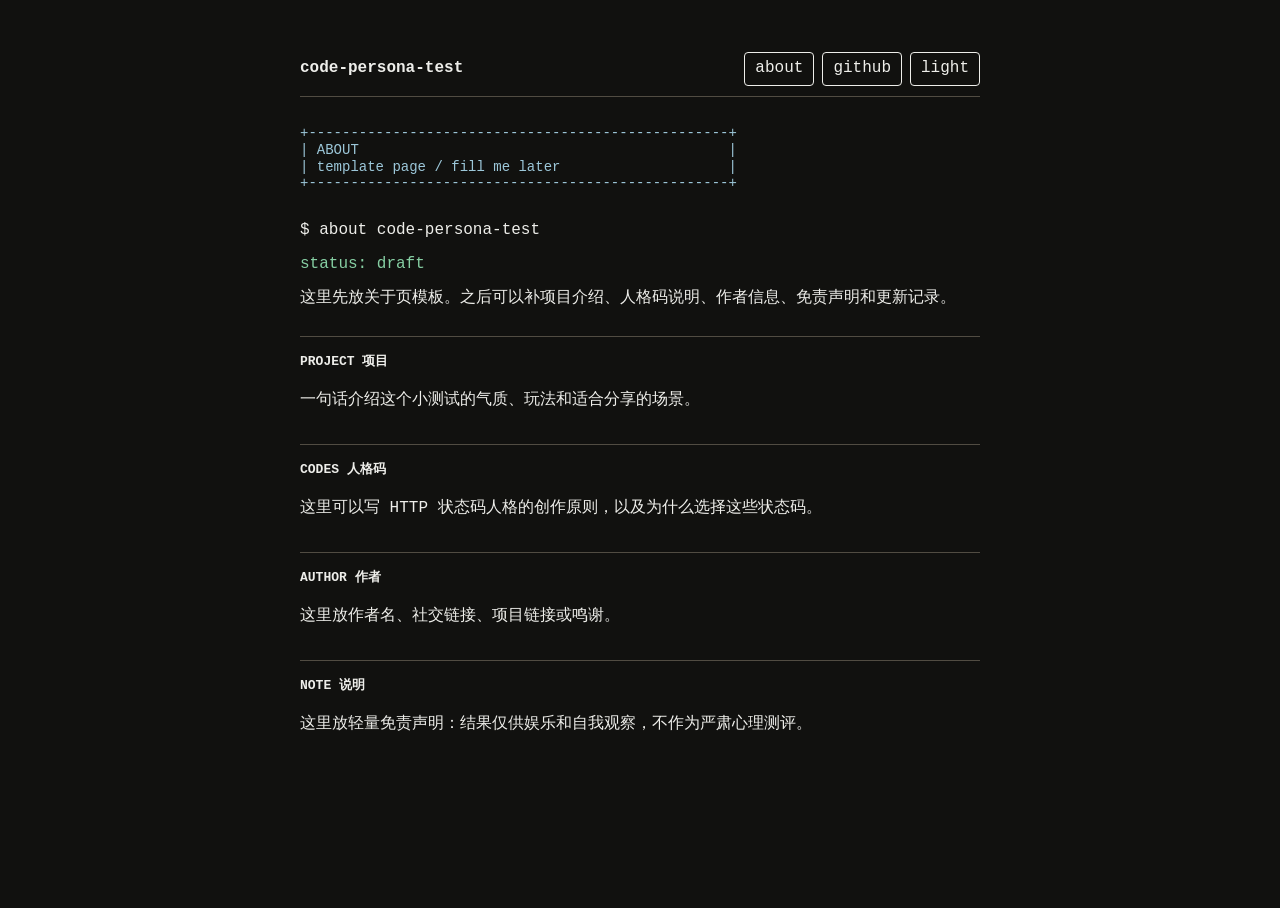
==== about.html @ 1f376a44 "基本完成ui设计优化" ====
<!doctype html>
<html lang="zh-CN" data-theme="dark">
  <head>
    <meta charset="utf-8" />
    <meta name="viewport" content="width=device-width, initial-scale=1" />
    <title>About - Code Persona Test</title>
    <meta
      name="description"
      content="Code Persona Test 的关于页面模板。"
    />
    <link rel="stylesheet" href="./styles.css" />
  </head>
  <body>
    <main class="shell">
      <header class="site-head">
        <a class="brand" href="./" aria-label="Code Persona Test home">code-persona-test</a>
        <nav class="site-nav" aria-label="Site navigation">
          <a class="nav-link" href="./about.html">about</a>
          <a class="nav-link" href="https://github.com/your-name/code-persona-test" target="_blank" rel="noreferrer">github</a>
          <button class="theme-toggle" type="button" data-action="theme">light</button>
        </nav>
      </header>

      <section class="terminal">
        <pre class="ascii" aria-hidden="true">
+--------------------------------------------------+
| ABOUT                                            |
| template page / fill me later                    |
+--------------------------------------------------+</pre
        >

        <article class="block">
          <p class="line">$ about code-persona-test</p>
          <p class="line ok">status: draft</p>
          <p class="line">这里先放关于页模板。之后可以补项目介绍、人格码说明、作者信息、免责声明和更新记录。</p>
        </article>

        <article class="result-grid">
          <section class="result-section">
            <h2>PROJECT 项目</h2>
            <p>一句话介绍这个小测试的气质、玩法和适合分享的场景。</p>
          </section>

          <section class="result-section">
            <h2>CODES 人格码</h2>
            <p>这里可以写 HTTP 状态码人格的创作原则，以及为什么选择这些状态码。</p>
          </section>

          <section class="result-section">
            <h2>AUTHOR 作者</h2>
            <p>这里放作者名、社交链接、项目链接或鸣谢。</p>
          </section>

          <section class="result-section">
            <h2>NOTE 说明</h2>
            <p>这里放轻量免责声明：结果仅供娱乐和自我观察，不作为严肃心理测评。</p>
          </section>
        </article>
      </section>
    </main>

    <script>
      (function () {
        function applyTheme(theme) {
          document.documentElement.setAttribute("data-theme", theme);
          var button = document.querySelector('[data-action="theme"]');
          if (button) button.textContent = theme === "dark" ? "light" : "dark";
          try {
            localStorage.setItem("code-persona-theme", theme);
          } catch (error) {
            return;
          }
        }

        try {
          applyTheme(localStorage.getItem("code-persona-theme") || "dark");
        } catch (error) {
          applyTheme("dark");
        }

        document.addEventListener("click", function (event) {
          var button = event.target.closest('[data-action="theme"]');
          if (!button) return;
          var current = document.documentElement.getAttribute("data-theme") || "dark";
          applyTheme(current === "dark" ? "light" : "dark");
        });
      })();
    </script>
  </body>
</html>
---- styles.css ----
:root {
  color-scheme: light;
  --bg: #fdfcf7;
  --ink: #151515;
  --muted: #69665f;
  --line: #c9c3b4;
  --accent: #2f6f4e;
  --accent-2: #225c7a;
  --soft: #f5f1e8;
  --warn: #8b3d22;
  --shadow: rgba(35, 31, 24, 0.08);
  --mono: ui-monospace, SFMono-Regular, Menlo, Monaco, Consolas, "Liberation Mono",
    "Courier New", monospace;
  --receipt: "Courier New", "Lucida Console", "Roboto Mono", monospace;
}

:root[data-theme="dark"] {
  color-scheme: dark;
  --bg: #11110f;
  --ink: #eeeeea;
  --muted: #aaa496;
  --line: #514c42;
  --accent: #86cfa3;
  --accent-2: #9cc7d9;
  --soft: #1a1915;
  --warn: #f0a37f;
  --shadow: rgba(0, 0, 0, 0.35);
}

* {
  box-sizing: border-box;
}

html {
  min-height: 100%;
  background: var(--bg);
}

body {
  min-height: 100vh;
  margin: 0;
  padding: 32px 18px 132px;
  background: var(--bg);
  color: var(--ink);
  font-family: var(--mono);
  font-size: 16px;
  line-height: 1.62;
  letter-spacing: 0;
}

button,
input {
  font: inherit;
}

.shell {
  width: min(100%, 680px);
  margin: 0 auto;
}

.site-head {
  display: flex;
  align-items: center;
  justify-content: space-between;
  gap: 16px;
  margin-bottom: 28px;
  padding-bottom: 10px;
  border-bottom: 1px solid var(--line);
}

.site-nav {
  display: flex;
  flex-wrap: wrap;
  justify-content: flex-end;
  gap: 8px;
}

.brand {
  color: var(--ink);
  text-decoration: none;
  font-weight: 700;
}

.brand:hover {
  color: var(--accent);
  text-decoration: underline;
  text-underline-offset: 3px;
}

.nav-link,
.theme-toggle {
  min-height: 32px;
  padding: 3px 10px;
  border: 1px solid var(--ink);
  border-radius: 4px;
  background: transparent;
  color: var(--ink);
  cursor: pointer;
  text-decoration: none;
  text-transform: lowercase;
}

.nav-link:hover,
.nav-link:focus-visible,
.theme-toggle:hover,
.theme-toggle:focus-visible {
  background: var(--ink);
  color: var(--bg);
  outline: none;
}

.terminal {
  width: 100%;
}

.ascii {
  overflow: auto;
  margin: 0 0 26px;
  color: var(--accent-2);
  font-size: clamp(11px, 2.7vw, 14px);
  line-height: 1.2;
  white-space: pre;
}

.screen {
  min-height: 420px;
}

.block {
  margin: 0 0 24px;
}

.line {
  margin: 0 0 8px;
}

.muted {
  color: var(--muted);
}

.ok {
  color: var(--accent);
}

.warn {
  color: var(--warn);
}

.prompt {
  margin: 22px 0 14px;
  font-weight: 700;
}

.question {
  margin: 10px 0 18px;
}

.quiz-meta {
  display: grid;
  gap: 2px;
  margin: 0 0 18px;
  color: var(--muted);
  font-size: 14px;
  line-height: 1.5;
}

.quiz-meta p {
  margin: 0;
}

.meta-label {
  font-weight: 700;
}

.meta-name {
  color: var(--accent-2);
}

.meta-status {
  color: var(--accent-2);
}

.meta-question {
  color: var(--accent-2);
}

.progress-bar {
  color: var(--accent-2);
  font-size: 13px;
  line-height: 1;
  white-space: pre;
}

.spinner::before {
  display: inline-block;
  width: 1.25ch;
  color: var(--accent-2);
  content: "⠋";
  animation: spinner-cycle 0.78s steps(10, end) infinite;
}

.options {
  display: grid;
  gap: 10px;
  margin: 18px 0 22px;
}

.option {
  display: grid;
  grid-template-columns: 34px minmax(0, 1fr);
  gap: 10px;
  align-items: start;
  width: 100%;
  padding: 9px 0;
  border: 0;
  border-bottom: 1px dotted var(--line);
  background: transparent;
  color: var(--ink);
  cursor: pointer;
  font: inherit;
  line-height: inherit;
  text-align: left;
}

.option:hover,
.option:focus-visible {
  color: var(--accent);
  outline: none;
}

.option.is-picked {
  color: var(--accent);
}

.option.is-uncertain {
  color: var(--muted);
}

.option.is-uncertain.is-picked {
  color: var(--accent-2);
}

.letter {
  color: var(--accent-2);
  font-weight: 700;
}

.option-text {
  min-width: 0;
}

[data-stream-text].is-streaming::after {
  display: inline-block;
  width: 0.58em;
  height: 1em;
  margin-left: 2px;
  vertical-align: -0.14em;
  background: var(--ink);
  content: "";
  animation: cursor-blink 0.82s linear infinite;
}

.cursor {
  display: inline-block;
  width: 0.62em;
  height: 1.08em;
  margin-left: 2px;
  vertical-align: -0.16em;
  background: var(--ink);
  will-change: opacity;
  animation: cursor-blink 1.16s linear infinite;
}

@keyframes cursor-blink {
  0%,
  46% {
    opacity: 1;
  }

  47%,
  100% {
    opacity: 0;
  }
}

@keyframes spinner-cycle {
  0% {
    content: "⠋";
  }
  10% {
    content: "⠙";
  }
  20% {
    content: "⠹";
  }
  30% {
    content: "⠸";
  }
  40% {
    content: "⠼";
  }
  50% {
    content: "⠴";
  }
  60% {
    content: "⠦";
  }
  70% {
    content: "⠧";
  }
  80% {
    content: "⠇";
  }
  90%,
  100% {
    content: "⠏";
  }
}

.input-line {
  margin: 20px 0 8px;
}

.input-marker {
  color: var(--accent-2);
  font-weight: 700;
}

.name-line {
  display: grid;
  grid-template-columns: auto minmax(0, 1fr);
  gap: 8px;
  align-items: center;
  margin: 10px 0 8px;
  padding: 8px 10px;
  border: 1px solid var(--line);
  border-radius: 0;
  background: var(--soft);
}

.name-input {
  width: 100%;
  min-width: 0;
  padding: 0;
  border: 0;
  border-radius: 0;
  background: transparent;
  color: var(--ink);
  outline: none;
}

.name-input:focus {
  outline: none;
}

.name-line:focus-within {
  border-color: var(--accent-2);
}

.hint {
  margin: 0;
  color: var(--muted);
  font-size: 14px;
}

.last-receipt {
  margin: 18px 0 0;
  padding: 12px 0 0;
  border-top: 1px dotted var(--line);
}

.mini-actions {
  display: flex;
  flex-wrap: wrap;
  gap: 8px;
  margin-top: 10px;
}

.line-button {
  min-height: 30px;
  padding: 2px 8px;
  border: 1px solid var(--line);
  border-radius: 4px;
  background: transparent;
  color: var(--ink);
  cursor: pointer;
  font-size: 13px;
  text-transform: lowercase;
}

.line-button:hover,
.line-button:focus-visible {
  border-color: var(--ink);
  background: var(--ink);
  color: var(--bg);
  outline: none;
}

.result-title {
  margin: 0 0 14px;
  font-size: 22px;
  line-height: 1.25;
  text-align: center;
}

.result-subtitle {
  margin: 0 0 24px;
  color: var(--muted);
}

.result-grid {
  display: grid;
  gap: 14px;
  margin: 16px 0 22px;
}

.result-section {
  padding-top: 14px;
  border-top: 1px solid var(--line);
}

.result-section h2 {
  margin: 0 0 8px;
  font-size: 13px;
  letter-spacing: 0;
  text-transform: uppercase;
}

.printer-block {
  min-height: 300px;
}

.printer-art {
  overflow-x: auto;
  margin: 24px 0 20px;
  color: var(--accent-2);
  font-size: 14px;
  line-height: 1.2;
  white-space: pre;
}

.printer-dots::after {
  display: inline-block;
  width: 3ch;
  overflow: hidden;
  vertical-align: bottom;
  content: "...";
  animation: dot-cycle 1s steps(4, end) infinite;
}

@keyframes dot-cycle {
  0% {
    width: 0;
  }

  100% {
    width: 3ch;
  }
}

.receipt-paper {
  position: relative;
  width: min(100%, 540px);
  margin: 0 auto;
  padding: 18px 18px 20px;
  border: 1px solid var(--line);
  background: color-mix(in srgb, var(--bg) 86%, white);
  box-shadow: 0 8px 28px var(--shadow);
  font-family: var(--receipt);
  font-variant-numeric: tabular-nums;
  line-height: 1.45;
}

:root[data-theme="dark"] .receipt-paper {
  background: color-mix(in srgb, var(--bg) 90%, white 4%);
}

.receipt-paper::before,
.receipt-paper::after {
  display: block;
  width: 100%;
  overflow: hidden;
  color: var(--line);
  font-size: 12px;
  line-height: 1;
  white-space: nowrap;
  content: "^^^^^^^^^^^^^^^^^^^^^^^^^^^^^^^^^^^^^^^^^^^^^^^^^^^^^^^^^^^^^^^^^^^^^^^^^^^^^^^^^^^^^^^^^^^^^^^^^^^^^^^^^^^^^^^^^^^^^^^^";
}

.receipt-paper::before {
  margin: -8px 0 12px;
}

.receipt-paper::after {
  margin: 16px 0 -10px;
  transform: rotate(180deg);
}

.receipt-kicker {
  margin: 0 0 12px;
  color: var(--muted);
  font-size: 12px;
  text-align: center;
}

.receipt-code {
  overflow-x: auto;
  margin: 0 auto 10px;
  color: var(--ink);
  font-size: clamp(16px, 4.8vw, 25px);
  font-weight: 700;
  line-height: 1.08;
  text-align: center;
  white-space: pre;
}

.receipt-face {
  overflow-x: auto;
  margin: 0 0 10px;
  color: var(--accent-2);
  font-size: clamp(15px, 4.4vw, 22px);
  line-height: 1.1;
  text-align: center;
  white-space: pre;
}

.receipt-stamp {
  width: max-content;
  max-width: 100%;
  margin: 0 auto 14px;
  padding: 3px 8px;
  border: 1px solid var(--accent);
  color: var(--accent);
  font-size: 11px;
  text-align: center;
  transform: rotate(-1deg);
}

.receipt-facts {
  display: grid;
  gap: 3px;
  margin: 0 0 18px;
  padding: 12px 0;
  border-top: 1px dashed var(--line);
  border-bottom: 1px dashed var(--line);
}

.receipt-facts div {
  display: grid;
  grid-template-columns: minmax(0, 1fr) auto;
  gap: 14px;
  align-items: baseline;
}

.receipt-facts dt,
.receipt-facts dd {
  margin: 0;
}

.receipt-facts dt {
  color: var(--muted);
  font-size: 12px;
  overflow-wrap: anywhere;
}

.receipt-facts dd {
  color: var(--ink);
  font-size: 13px;
  text-align: right;
  overflow-wrap: anywhere;
}

.visualizer {
  overflow-x: auto;
  margin: 8px 0 0;
  padding: 10px 0;
  border-top: 1px dashed var(--line);
  border-bottom: 1px dashed var(--line);
  background: transparent;
  color: var(--ink);
  font-size: 12px;
  line-height: 1.5;
  white-space: pre;
}

.receipt-tags {
  display: flex;
  flex-wrap: wrap;
  gap: 8px;
  margin-top: 10px;
}

.receipt-tags span {
  padding: 2px 7px;
  border: 1px solid var(--line);
  color: var(--accent-2);
  font-size: 12px;
}

.receipt-footer {
  margin: 12px 0 0;
  color: var(--muted);
  font-size: 12px;
  text-align: center;
}

.actions {
  display: grid;
  grid-template-columns: repeat(auto-fit, minmax(92px, 1fr));
  gap: 10px;
  margin-top: 22px;
}

.text-button {
  min-height: 42px;
  padding: 7px 12px;
  border: 1px solid var(--ink);
  border-radius: 4px;
  background: transparent;
  color: var(--ink);
  cursor: pointer;
  text-align: center;
}

.text-button:hover,
.text-button:focus-visible {
  background: var(--ink);
  color: var(--bg);
  outline: none;
}

.image-save-modal {
  position: fixed;
  inset: 0;
  z-index: 20;
  display: grid;
  place-items: center;
  padding: 18px;
  background: color-mix(in srgb, var(--bg) 72%, transparent);
}

.image-save-panel {
  width: min(100%, 420px);
  max-height: calc(100vh - 36px);
  overflow: auto;
  padding: 14px;
  border: 1px solid var(--line);
  border-radius: 8px;
  background: var(--bg);
  box-shadow: 0 16px 50px var(--shadow);
}

.image-save-panel img {
  display: block;
  width: 100%;
  height: auto;
  margin: 0 0 12px;
  border: 1px solid var(--line);
}

.image-save-panel .text-button {
  width: 100%;
  margin-top: 12px;
}

.keypad {
  position: fixed;
  left: 50%;
  bottom: 16px;
  z-index: 10;
  display: grid;
  width: min(calc(100% - 28px), 680px);
  grid-template-columns: repeat(3, 1fr);
  gap: 8px;
  padding: 10px;
  border: 1px solid var(--line);
  border-radius: 8px;
  background: color-mix(in srgb, var(--bg) 92%, white);
  box-shadow: 0 10px 32px var(--shadow);
  transform: translateX(-50%);
}

.keypad button {
  min-width: 0;
  min-height: 46px;
  border: 1px solid var(--ink);
  border-radius: 4px;
  background: var(--bg);
  color: var(--ink);
  cursor: pointer;
  text-transform: lowercase;
}

.keypad button[data-key="enter"] {
  color: var(--bg);
  background: var(--ink);
}

.keypad button.is-active {
  border-color: var(--accent);
  color: var(--bg);
  background: var(--accent);
}

.keypad button.is-muted {
  opacity: 0.55;
}

.keypad button:hover,
.keypad button:focus-visible {
  border-color: var(--accent);
  color: var(--accent);
  outline: none;
}

.keypad button[data-key="enter"]:hover,
.keypad button[data-key="enter"]:focus-visible {
  color: var(--bg);
  background: var(--accent);
}

.keypad.is-hidden {
  display: none;
}

@media (min-width: 760px) {
  body {
    padding-top: 52px;
  }

  .keypad {
    position: static;
    margin: 12px auto 0;
    transform: none;
    box-shadow: none;
    background: transparent;
  }
}

@media (max-width: 520px) {
  body {
    padding: 22px 14px 132px;
    font-size: 15px;
  }

  .site-head {
    align-items: flex-start;
  }

  .screen {
    min-height: 360px;
  }

  .option {
    grid-template-columns: 28px minmax(0, 1fr);
  }

  .keypad {
    bottom: 10px;
    gap: 7px;
    padding: 8px;
  }

  .keypad button {
    min-height: 44px;
  }

  .actions {
    grid-template-columns: 1fr;
  }
}

@media (prefers-reduced-motion: reduce) {
  .cursor,
  .spinner::before,
  [data-stream-text].is-streaming::after,
  .printer-dots::after {
    animation: none;
  }
}

@media print {
  :root {
    --bg: #ffffff;
    --ink: #000000;
    --muted: #444444;
    --line: #000000;
    --accent: #000000;
    --accent-2: #000000;
    --shadow: transparent;
  }

  body {
    padding: 0;
    background: #ffffff;
  }

  .site-head,
  .ascii,
  .keypad,
  .actions,
  .image-save-modal,
  .hint {
    display: none;
  }

  .shell {
    width: 100%;
    margin: 0;
  }

  .screen {
    min-height: 0;
  }

  .receipt-paper {
    width: 72mm;
    margin: 0 auto;
    border: 0;
    box-shadow: none;
  }
}
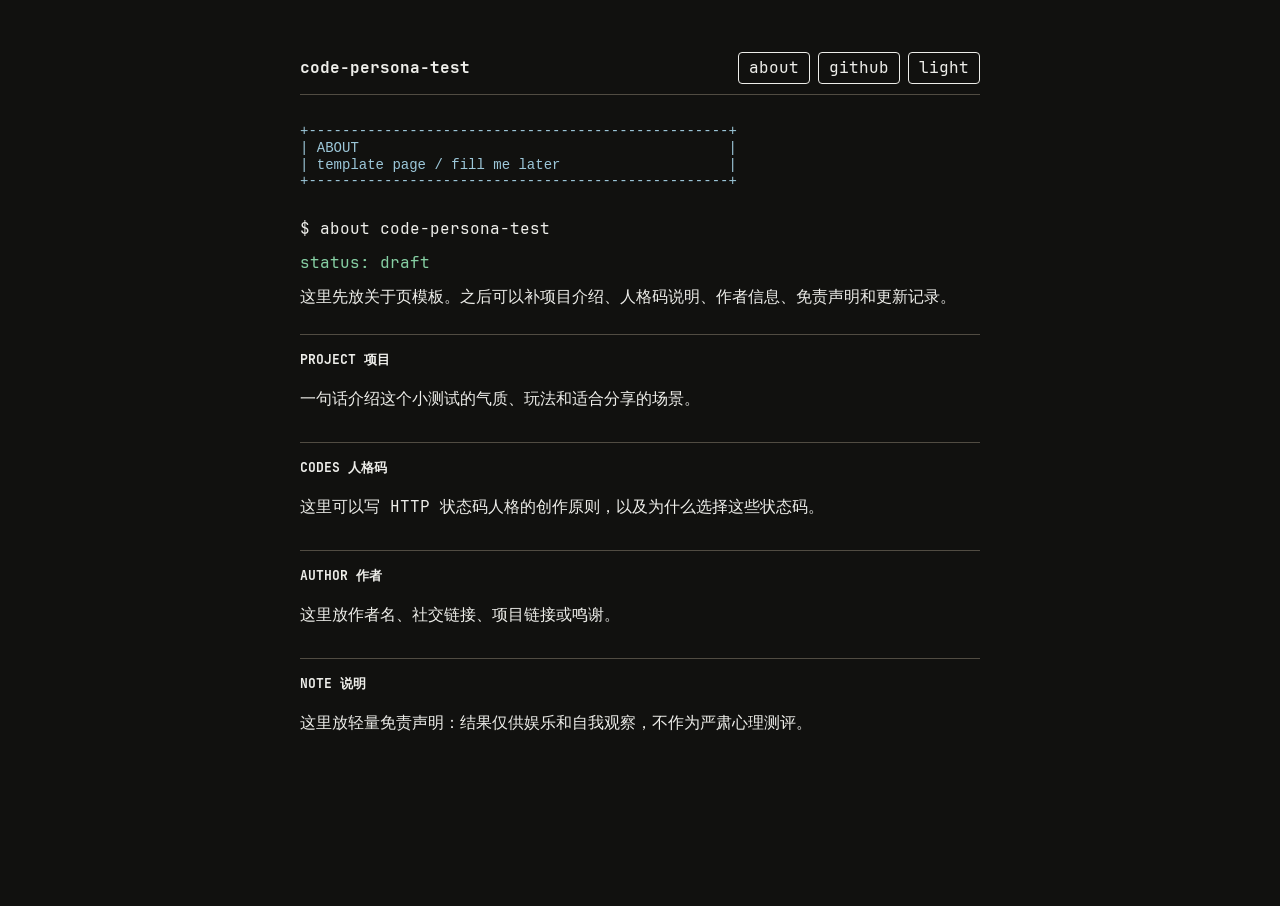
==== commit e4c2802f: "移动端优化" ====
--- a/about.html
+++ b/about.html
@@ -2,7 +2,10 @@
 <html lang="zh-CN" data-theme="dark">
   <head>
     <meta charset="utf-8" />
-    <meta name="viewport" content="width=device-width, initial-scale=1" />
+    <meta
+      name="viewport"
+      content="width=device-width, initial-scale=1, maximum-scale=1, user-scalable=no, viewport-fit=cover"
+    />
     <title>About - Code Persona Test</title>
     <meta
       name="description"
@@ -16,7 +19,7 @@
         <a class="brand" href="./" aria-label="Code Persona Test home">code-persona-test</a>
         <nav class="site-nav" aria-label="Site navigation">
           <a class="nav-link" href="./about.html">about</a>
-          <a class="nav-link" href="https://github.com/your-name/code-persona-test" target="_blank" rel="noreferrer">github</a>
+          <a class="nav-link" href="https://github.com/Muggle-akko/code-persona-test" target="_blank" rel="noreferrer">github</a>
           <button class="theme-toggle" type="button" data-action="theme">light</button>
         </nav>
       </header>
--- a/styles.css
+++ b/styles.css
@@ -1,3 +1,27 @@
+@font-face {
+  font-family: "Code Persona Mono";
+  font-style: normal;
+  font-weight: 400;
+  font-display: swap;
+  src: url("./assets/fonts/JetBrainsMono-Regular.woff2") format("woff2");
+}
+
+@font-face {
+  font-family: "Code Persona Mono";
+  font-style: normal;
+  font-weight: 700;
+  font-display: swap;
+  src: url("./assets/fonts/JetBrainsMono-Bold.woff2") format("woff2");
+}
+
+@font-face {
+  font-family: "Code Persona SC";
+  font-style: normal;
+  font-weight: 400;
+  font-display: swap;
+  src: url("./assets/fonts/NotoSansSC-Regular.otf") format("opentype");
+}
+
 :root {
   color-scheme: light;
   --bg: #fdfcf7;
@@ -9,9 +33,10 @@
   --soft: #f5f1e8;
   --warn: #8b3d22;
   --shadow: rgba(35, 31, 24, 0.08);
-  --mono: ui-monospace, SFMono-Regular, Menlo, Monaco, Consolas, "Liberation Mono",
-    "Courier New", monospace;
-  --receipt: "Courier New", "Lucida Console", "Roboto Mono", monospace;
+  --mono: "Code Persona Mono", "Code Persona SC", ui-monospace, SFMono-Regular,
+    Menlo, Monaco, Consolas, "Liberation Mono", "Courier New", monospace;
+  --receipt: "Code Persona Mono", "Code Persona SC", "Courier New", "Lucida Console",
+    monospace;
 }
 
 :root[data-theme="dark"] {
@@ -33,13 +58,19 @@
 
 html {
   min-height: 100%;
+  max-width: 100%;
   background: var(--bg);
+  -webkit-text-size-adjust: 100%;
+  text-size-adjust: 100%;
 }
 
 body {
+  width: 100%;
+  max-width: 100%;
   min-height: 100vh;
   margin: 0;
   padding: 32px 18px 132px;
+  overscroll-behavior-x: none;
   background: var(--bg);
   color: var(--ink);
   font-family: var(--mono);
@@ -53,8 +84,15 @@
   font: inherit;
 }
 
+a,
+button,
+input {
+  touch-action: manipulation;
+}
+
 .shell {
   width: min(100%, 680px);
+  max-width: 100%;
   margin: 0 auto;
 }
 
@@ -62,7 +100,8 @@
   display: flex;
   align-items: center;
   justify-content: space-between;
-  gap: 16px;
+  gap: clamp(6px, 2.4vw, 16px);
+  min-width: 0;
   margin-bottom: 28px;
   padding-bottom: 10px;
   border-bottom: 1px solid var(--line);
@@ -70,15 +109,21 @@
 
 .site-nav {
   display: flex;
-  flex-wrap: wrap;
+  flex: 0 1 auto;
+  flex-wrap: nowrap;
   justify-content: flex-end;
-  gap: 8px;
+  gap: clamp(4px, 1.5vw, 8px);
+  min-width: 0;
 }
 
 .brand {
-  color: var(--ink);
+  flex: 1 1 auto;
+  min-width: 0;
+  color: var(--ink);
+  font-size: clamp(10px, 3.4vw, 16px);
   text-decoration: none;
   font-weight: 700;
+  white-space: nowrap;
 }
 
 .brand:hover {
@@ -89,15 +134,21 @@
 
 .nav-link,
 .theme-toggle {
+  display: inline-flex;
+  align-items: center;
+  justify-content: center;
   min-height: 32px;
-  padding: 3px 10px;
+  padding: 0 clamp(5px, 1.8vw, 10px);
   border: 1px solid var(--ink);
   border-radius: 4px;
   background: transparent;
   color: var(--ink);
   cursor: pointer;
+  font-size: clamp(10px, 3vw, 16px);
+  line-height: 1;
   text-decoration: none;
   text-transform: lowercase;
+  white-space: nowrap;
 }
 
 .nav-link:hover,
@@ -114,10 +165,10 @@
 }
 
 .ascii {
-  overflow: auto;
+  overflow: hidden;
   margin: 0 0 26px;
   color: var(--accent-2);
-  font-size: clamp(11px, 2.7vw, 14px);
+  font-size: clamp(9px, 2.65vw, 14px);
   line-height: 1.2;
   white-space: pre;
 }
@@ -431,10 +482,10 @@
 }
 
 .printer-art {
-  overflow-x: auto;
+  overflow: hidden;
   margin: 24px 0 20px;
   color: var(--accent-2);
-  font-size: 14px;
+  font-size: clamp(10px, 3vw, 14px);
   line-height: 1.2;
   white-space: pre;
 }
@@ -471,6 +522,17 @@
   line-height: 1.45;
 }
 
+.receipt-paper,
+.receipt-paper * {
+  scrollbar-width: none;
+}
+
+.receipt-paper *::-webkit-scrollbar {
+  display: none;
+  width: 0;
+  height: 0;
+}
+
 :root[data-theme="dark"] .receipt-paper {
   background: color-mix(in srgb, var(--bg) 90%, white 4%);
 }
@@ -504,10 +566,10 @@
 }
 
 .receipt-code {
-  overflow-x: auto;
+  overflow: hidden;
   margin: 0 auto 10px;
   color: var(--ink);
-  font-size: clamp(16px, 4.8vw, 25px);
+  font-size: clamp(13px, 4.6vw, 25px);
   font-weight: 700;
   line-height: 1.08;
   text-align: center;
@@ -515,10 +577,10 @@
 }
 
 .receipt-face {
-  overflow-x: auto;
+  overflow: hidden;
   margin: 0 0 10px;
   color: var(--accent-2);
-  font-size: clamp(15px, 4.4vw, 22px);
+  font-size: clamp(12px, 4.2vw, 22px);
   line-height: 1.1;
   text-align: center;
   white-space: pre;
@@ -571,7 +633,7 @@
 }
 
 .visualizer {
-  overflow-x: auto;
+  overflow: hidden;
   margin: 8px 0 0;
   padding: 10px 0;
   border-top: 1px dashed var(--line);
@@ -634,16 +696,18 @@
   inset: 0;
   z-index: 20;
   display: grid;
-  place-items: center;
+  align-items: start;
+  justify-items: center;
+  overflow-y: auto;
   padding: 18px;
   background: color-mix(in srgb, var(--bg) 72%, transparent);
+  -webkit-overflow-scrolling: touch;
 }
 
 .image-save-panel {
   width: min(100%, 420px);
-  max-height: calc(100vh - 36px);
-  overflow: auto;
-  padding: 14px;
+  overflow: visible;
+  padding: 12px;
   border: 1px solid var(--line);
   border-radius: 8px;
   background: var(--bg);
@@ -655,7 +719,6 @@
   width: 100%;
   height: auto;
   margin: 0 0 12px;
-  border: 1px solid var(--line);
 }
 
 .image-save-panel .text-button {
@@ -669,7 +732,7 @@
   bottom: 16px;
   z-index: 10;
   display: grid;
-  width: min(calc(100% - 28px), 680px);
+  width: min(calc(100% - 24px), 680px);
   grid-template-columns: repeat(3, 1fr);
   gap: 8px;
   padding: 10px;
@@ -739,12 +802,13 @@
 
 @media (max-width: 520px) {
   body {
-    padding: 22px 14px 132px;
+    padding: 20px 16px 132px;
     font-size: 15px;
   }
 
   .site-head {
-    align-items: flex-start;
+    align-items: center;
+    margin-bottom: 24px;
   }
 
   .screen {
@@ -767,6 +831,34 @@
 
   .actions {
     grid-template-columns: 1fr;
+  }
+}
+
+@media (max-width: 360px) {
+  body {
+    padding-right: 12px;
+    padding-left: 12px;
+  }
+
+  .site-head {
+    gap: 4px;
+  }
+
+  .site-nav {
+    gap: 3px;
+  }
+
+  .brand,
+  .nav-link,
+  .theme-toggle {
+    font-size: 9.5px;
+  }
+
+  .nav-link,
+  .theme-toggle {
+    min-height: 29px;
+    padding-right: 4px;
+    padding-left: 4px;
   }
 }
 
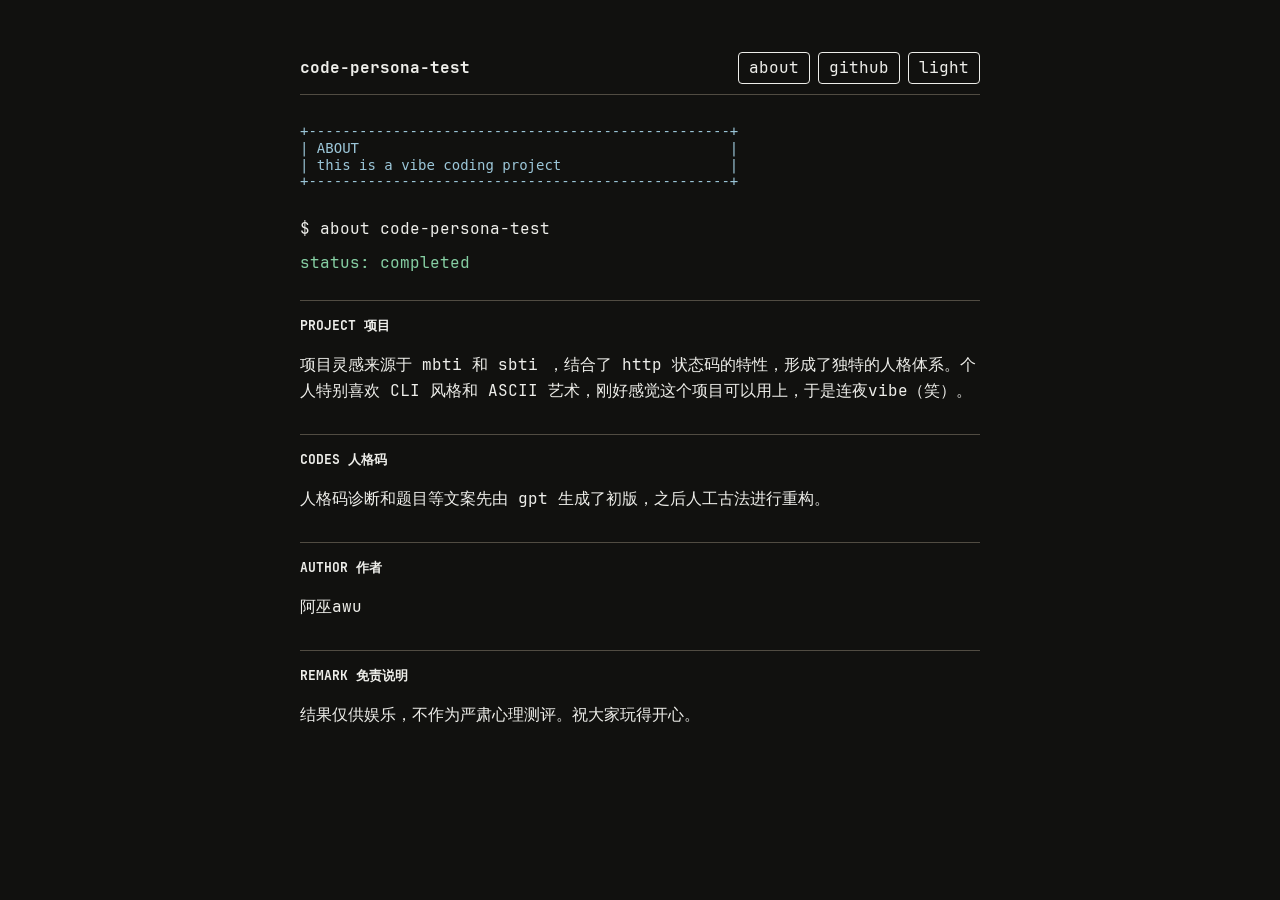
==== commit d32862d3: "feat.古法重构了大部分文案" ====
--- a/about.html
+++ b/about.html
@@ -27,36 +27,35 @@
       <section class="terminal">
         <pre class="ascii" aria-hidden="true">
 +--------------------------------------------------+
-| ABOUT                                            |
-| template page / fill me later                    |
+| ABOUT                                            | 
+| this is a vibe coding project                    | 
 +--------------------------------------------------+</pre
         >
 
         <article class="block">
           <p class="line">$ about code-persona-test</p>
-          <p class="line ok">status: draft</p>
-          <p class="line">这里先放关于页模板。之后可以补项目介绍、人格码说明、作者信息、免责声明和更新记录。</p>
+          <p class="line ok">status: completed</p>
         </article>
 
         <article class="result-grid">
           <section class="result-section">
             <h2>PROJECT 项目</h2>
-            <p>一句话介绍这个小测试的气质、玩法和适合分享的场景。</p>
+            <p>项目灵感来源于 mbti 和 sbti ，结合了 http 状态码的特性，形成了独特的人格体系。个人特别喜欢 CLI 风格和 ASCII 艺术，刚好感觉这个项目可以用上，于是连夜vibe（笑）。</p>
           </section>
 
           <section class="result-section">
             <h2>CODES 人格码</h2>
-            <p>这里可以写 HTTP 状态码人格的创作原则，以及为什么选择这些状态码。</p>
+            <p>人格码诊断和题目等文案先由 gpt 生成了初版，之后人工古法进行重构。</p>
           </section>
 
           <section class="result-section">
             <h2>AUTHOR 作者</h2>
-            <p>这里放作者名、社交链接、项目链接或鸣谢。</p>
+            <p>阿巫awu</p>
           </section>
 
           <section class="result-section">
-            <h2>NOTE 说明</h2>
-            <p>这里放轻量免责声明：结果仅供娱乐和自我观察，不作为严肃心理测评。</p>
+            <h2>REMARK 免责说明</h2>
+            <p>结果仅供娱乐，不作为严肃心理测评。祝大家玩得开心。</p>
           </section>
         </article>
       </section>
